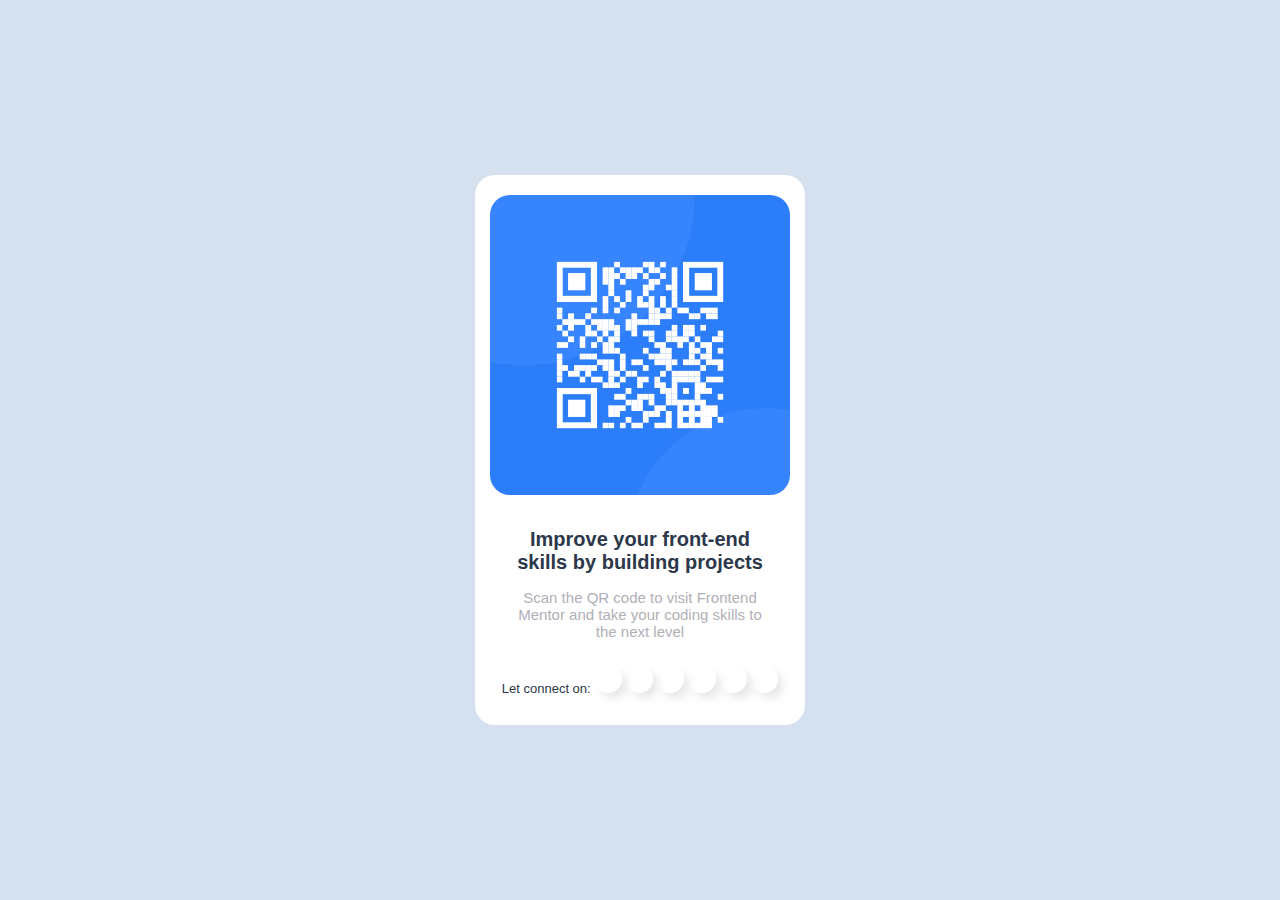
==== docs/index.html @ 6eb3a7f6 "Add files via upload" ====
<!DOCTYPE html>
<html lang="en">
<head>
  <meta charset="UTF-8">
  <meta http-equiv="X-UA-Compatible" content="IE=edge">
  <meta name="viewport" content="width=device-width, initial-scale=1.0">
  <link rel="stylesheet" href="./css/main.css">
  <link rel="stylesheet" href="https://cdnjs.cloudflare.com/ajax/libs/font-awesome/6.2.0/css/all.min.css" integrity="sha512-xh6O/CkQoPOWDdYTDqeRdPCVd1SpvCA9XXcUnZS2FmJNp1coAFzvtCN9BmamE+4aHK8yyUHUSCcJHgXloTyT2A==" crossorigin="anonymous" referrerpolicy="no-referrer" />
  <title>QR code component</title>
</head>
<body>

  <!-- <header>
   
  
    <div class="attribute">
      challenged by <a href="https://www.frontendmentor.io/challenges/qr-code-component-iux_sIO_H" target="_blank">frontend Mentor</a>coded by <a href="mailto: ayoolagbengagodwin@gmail.com" target="_blank">@haryorhorlar01</a>
    </div>
  </header> -->

  <section class="container">

    <div class="qr">

      <div class="qr__content">
        <img src="./img/image-qr-code.png" alt="qr card">

        <div class="text">
          <h1 class="text__heading">Improve your front-end skills by building projects</h1>
          <p class="text__desc">Scan the QR code to visit Frontend Mentor and take your coding skills to the next level</p>
        </div>
      </div>

      <div class="social">
        <span class="social__connect">Let connect on:</span>
        <a href="https://github.com/Haryorhorlar01" target="_blank"><i class="fab fa-github"></i></a>
        <a href="https://twitter.com/haryorhorlar01" target="_blank"><i class="fab fa-twitter"></i></a>
        <a href="https://web.facebook.com/haryorhorlar1660" target="_blank"><i class="fab fa-facebook"></i></a>
        <a href="https://wa.link/p5z9ig" target="_blank"><i class="fab fa-whatsapp"></i></a>
        <a href="https://www.instagram.com/haryorhorlar01/" target="_blank"><i class="fab fa-instagram"></i></a>
        <a href="https://www.linkedin.com/in/ayoola-gbenga-b9a245170/" target="_blank"><i class="fab fa-linkedin"></i></a>
      </div>
    </div>
  </section>
</body>
</html>
---- docs/css/main.css ----
body {
  background-color: #d5e1ef;
  overflow: hidden;
}

html {
  font-size: 10px;
}

img {
  width: 100%;
  max-width: 30rem;
  border-radius: 2rem;
  margin: 2rem;
}

@media only screen and (max-width: 480px) {
  img {
    width: 90%;
  }
}

.container {
  display: -webkit-box;
  display: -ms-flexbox;
  display: flex;
  -webkit-box-pack: center;
      -ms-flex-pack: center;
          justify-content: center;
  -webkit-box-align: center;
      -ms-flex-align: center;
          align-items: center;
}

.fab {
  margin: auto;
  text-align: center;
}

.qr {
  background-color: #fff;
  width: 100%;
  max-width: 33rem;
  max-height: 100%;
  height: 55rem;
  border-radius: 2rem;
  position: absolute;
  top: 50%;
  left: 50%;
  -webkit-transform: translate(-50%, -50%);
          transform: translate(-50%, -50%);
}

@media only screen and (max-width: 480px) {
  .qr {
    width: 90%;
    height: 55rem;
  }
}

@media only screen and (max-width: 280px) {
  .qr {
    height: 50rem;
  }
}

.qr .qr__content {
  display: -webkit-box;
  display: -ms-flexbox;
  display: flex;
  -webkit-box-orient: vertical;
  -webkit-box-direction: normal;
      -ms-flex-direction: column;
          flex-direction: column;
  -webkit-box-align: center;
      -ms-flex-align: center;
          align-items: center;
  -webkit-box-pack: center;
      -ms-flex-pack: center;
          justify-content: center;
}

.social {
  font-size: 1.3rem;
  padding: 1rem;
  text-align: center;
}

@media only screen and (max-width: 480px) {
  .social {
    font-size: 1rem;
  }
}

.social .social__connect {
  color: #2c384a;
  font-size: 1.3rem;
  font-family: 'Poppins', sans-serif;
}

@media only screen and (max-width: 480px) {
  .social .social__connect {
    display: -webkit-box;
    display: -ms-flexbox;
    display: flex;
    -webkit-box-pack: center;
        -ms-flex-pack: center;
            justify-content: center;
    margin-bottom: 1rem;
  }
}

.social a {
  padding: .4rem;
  -webkit-box-shadow: 6px 6px 10px -1px rgba(128, 128, 128, 0.2);
          box-shadow: 6px 6px 10px -1px rgba(128, 128, 128, 0.2);
  text-decoration: none;
  display: inline-block;
  border-radius: 50%;
  width: 20px;
  height: 20px;
}

.social a:hover {
  -webkit-box-shadow: inset 4px 4px 6px -1px rgba(0, 0, 0, 0.3), inset -4px -4px 6px -1px rgba(0, 0, 0, 0.1);
          box-shadow: inset 4px 4px 6px -1px rgba(0, 0, 0, 0.3), inset -4px -4px 6px -1px rgba(0, 0, 0, 0.1);
}

.social .fab {
  color: #2b7dfa;
  margin-top: .4rem;
}

.text {
  padding: 0 4rem;
  text-align: center;
}

@media only screen and (max-width: 280px) {
  .text {
    padding: 0rem 2.2rem;
  }
}

.text .text__heading {
  font-size: 2rem;
  font-family: 'Poppins', sans-serif;
  color: #2c384a;
}

@media only screen and (max-width: 280px) {
  .text .text__heading {
    font-size: 1.7rem;
  }
}

.text .text__desc {
  font-family: 'Poppins', sans-serif;
  font-size: 1.5rem;
  color: #b0afb7;
}

@media only screen and (max-width: 280px) {
  .text .text__desc {
    font-size: 1.4rem;
  }
}
/*# sourceMappingURL=main.css.map */
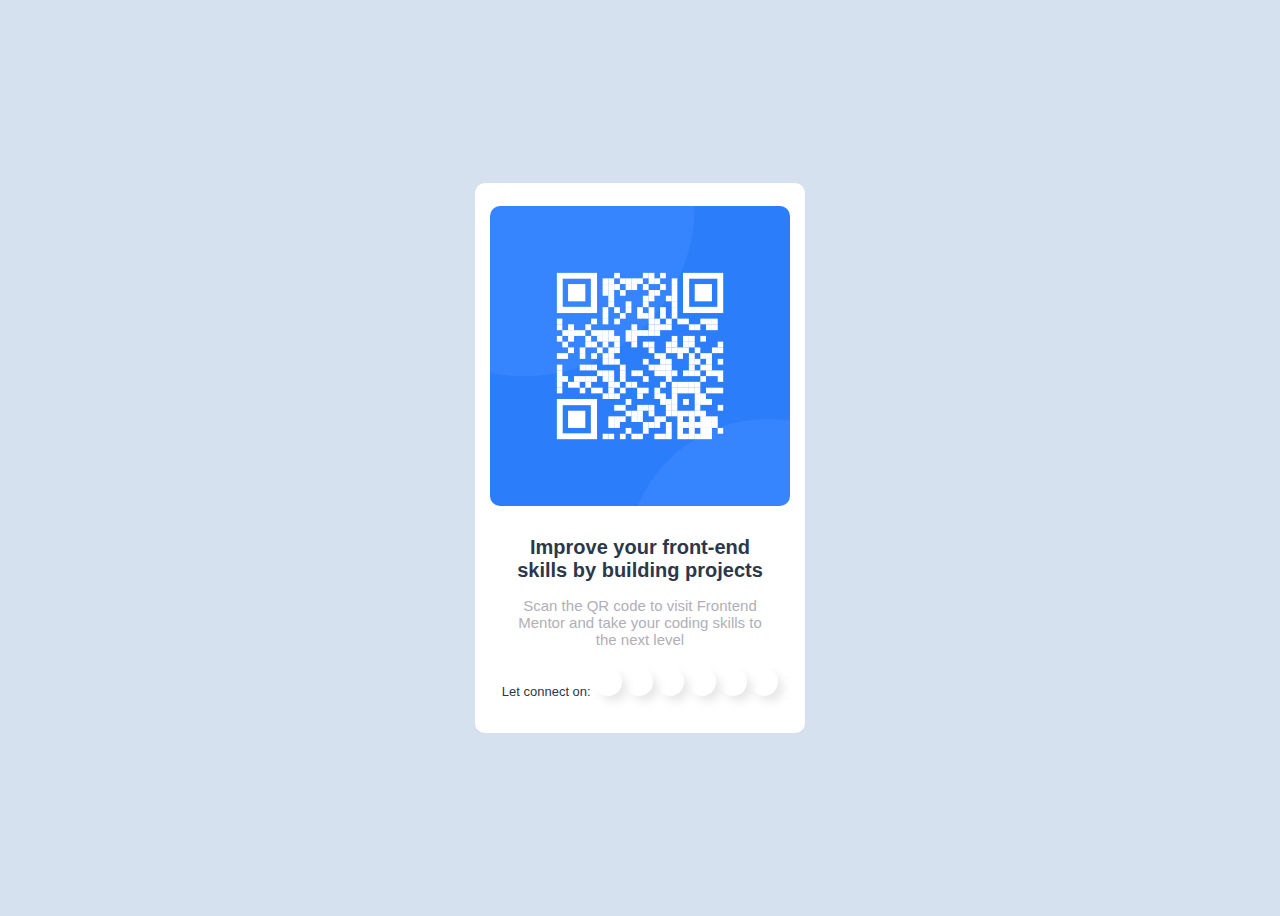
==== commit cd6ee80a: "Modified code and added single main tag" ====
--- a/docs/index.html
+++ b/docs/index.html
@@ -18,20 +18,20 @@
     </div>
   </header> -->
 
-  <section class="container">
+  <main class="container">
 
     <div class="qr">
 
       <div class="qr__content">
         <img src="./img/image-qr-code.png" alt="qr card">
 
-        <div class="text">
-          <h1 class="text__heading">Improve your front-end skills by building projects</h1>
+        <article class="text">
+          <h2 class="text__heading">Improve your front-end skills by building projects</h2>
           <p class="text__desc">Scan the QR code to visit Frontend Mentor and take your coding skills to the next level</p>
-        </div>
+        </article>
       </div>
 
-      <div class="social">
+      <aside class="social">
         <span class="social__connect">Let connect on:</span>
         <a href="https://github.com/Haryorhorlar01" target="_blank"><i class="fab fa-github"></i></a>
         <a href="https://twitter.com/haryorhorlar01" target="_blank"><i class="fab fa-twitter"></i></a>
@@ -39,8 +39,8 @@
         <a href="https://wa.link/p5z9ig" target="_blank"><i class="fab fa-whatsapp"></i></a>
         <a href="https://www.instagram.com/haryorhorlar01/" target="_blank"><i class="fab fa-instagram"></i></a>
         <a href="https://www.linkedin.com/in/ayoola-gbenga-b9a245170/" target="_blank"><i class="fab fa-linkedin"></i></a>
-      </div>
+      </aside>
     </div>
-  </section>
+  </main>
 </body>
 </html>--- a/docs/css/main.css
+++ b/docs/css/main.css
@@ -1,22 +1,28 @@
 body {
   background-color: #d5e1ef;
   overflow: hidden;
+  height: 100%;
 }
 
 html {
   font-size: 10px;
+}
+
+main {
+  height: 100vh;
 }
 
 img {
   width: 100%;
   max-width: 30rem;
-  border-radius: 2rem;
+  border-radius: 1rem;
   margin: 2rem;
 }
 
 @media only screen and (max-width: 480px) {
   img {
-    width: 90%;
+    width: 92%;
+    margin-bottom: 1rem;
   }
 }
 
@@ -41,26 +47,66 @@
   background-color: #fff;
   width: 100%;
   max-width: 33rem;
-  max-height: 100%;
-  height: 55rem;
-  border-radius: 2rem;
-  position: absolute;
-  top: 50%;
-  left: 50%;
-  -webkit-transform: translate(-50%, -50%);
-          transform: translate(-50%, -50%);
+  height: 83vh;
+  border-radius: 1rem;
+  display: -webkit-box;
+  display: -ms-flexbox;
+  display: flex;
+  -webkit-box-orient: vertical;
+  -webkit-box-direction: normal;
+      -ms-flex-direction: column;
+          flex-direction: column;
+  -webkit-box-pack: center;
+      -ms-flex-pack: center;
+          justify-content: center;
+  -webkit-box-align: center;
+      -ms-flex-align: center;
+          align-items: center;
+}
+
+@media only screen and (max-width: 280px) {
+  .qr {
+    max-height: 72% !important;
+  }
 }
 
 @media only screen and (max-width: 480px) {
   .qr {
     width: 90%;
     height: 55rem;
-  }
-}
-
-@media only screen and (max-width: 280px) {
-  .qr {
-    height: 50rem;
+    display: -webkit-box;
+    display: -ms-flexbox;
+    display: flex;
+    -webkit-box-pack: center;
+        -ms-flex-pack: center;
+            justify-content: center;
+    -webkit-box-align: center;
+        -ms-flex-align: center;
+            align-items: center;
+  }
+}
+
+@media only screen and (max-width: 320px) {
+  .qr {
+    max-height: 94%;
+  }
+}
+
+@media only screen and (max-width: 768px) {
+  .qr {
+    height: 53rem;
+  }
+}
+
+@media only screen and (max-width: 1024px) {
+  .qr {
+    height: 55rem;
+  }
+}
+
+@media only screen and (max-width: 1280px) {
+  .qr {
+    height: 55rem;
   }
 }
 
@@ -78,6 +124,7 @@
   -webkit-box-pack: center;
       -ms-flex-pack: center;
           justify-content: center;
+  margin-top: -2rem;
 }
 
 .social {
@@ -146,6 +193,7 @@
   font-size: 2rem;
   font-family: 'Poppins', sans-serif;
   color: #2c384a;
+  margin: 1rem 0 1rem 0;
 }
 
 @media only screen and (max-width: 280px) {
@@ -158,6 +206,7 @@
   font-family: 'Poppins', sans-serif;
   font-size: 1.5rem;
   color: #b0afb7;
+  margin-bottom: 1rem;
 }
 
 @media only screen and (max-width: 280px) {
